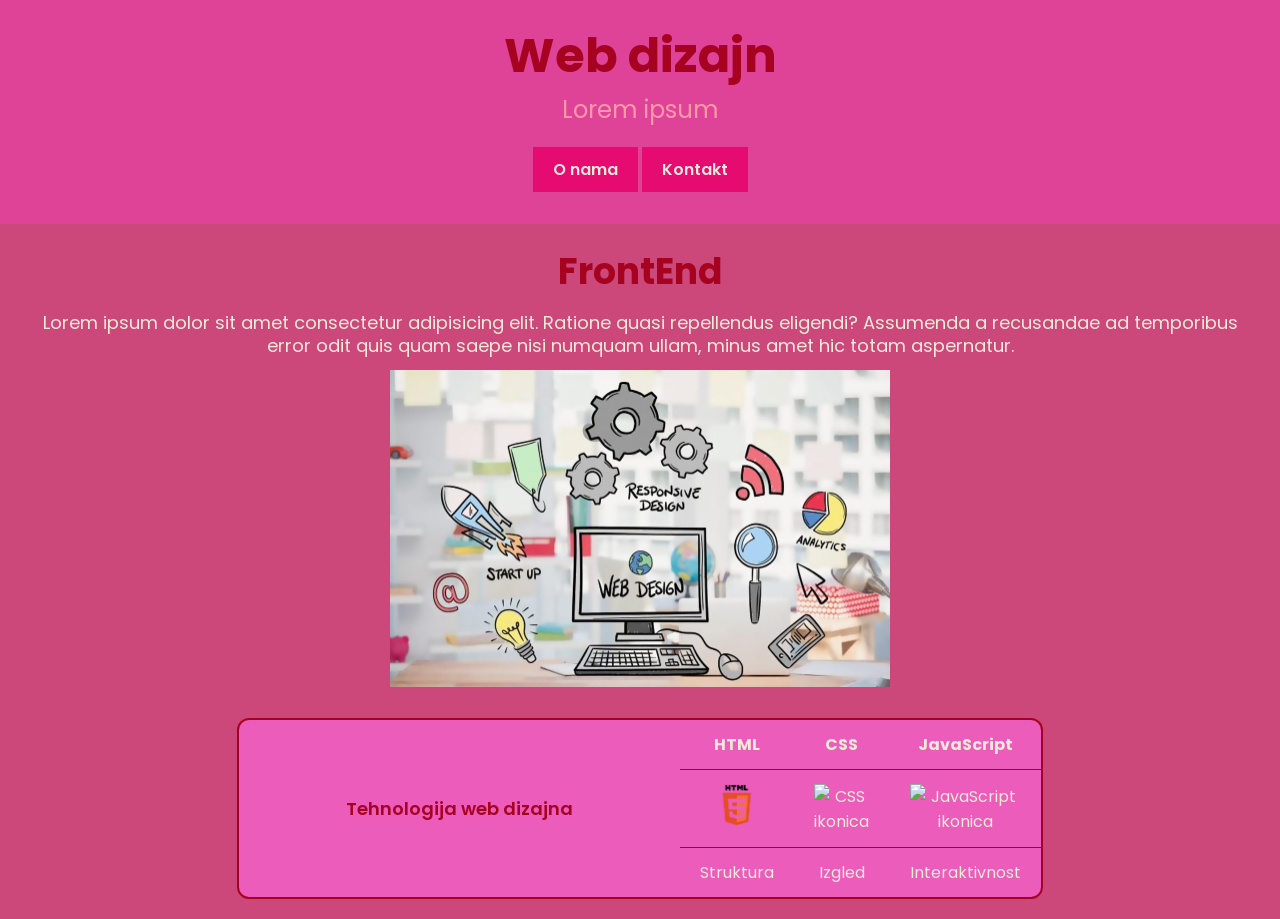
==== index.html @ 794d82c1 "Add files via upload" ====
<!doctype html>
<html lang="sr">
  <head>
    <meta charset="UTF-8" />
    <meta name="viewport" content="width=device-width, initial-scale=1.0" />
    <title>Početna</title>

    <link rel="stylesheet" href="style.css" />

    <!-- Font -->
    <link
      href="https://fonts.googleapis.com/css2?family=Poppins:wght@300;400;500;600&display=swap"
      rel="stylesheet"
    />
  </head>
  <body>
    <header class="header-pocetna">
      <h1 class="naslov-pocetna">Web dizajn</h1>
      <p class="podnaslov-pocetna">Lorem ipsum</p>
      <div class="dugmici-pocetna">
        <a href="onama.html" class="link-pocetna dugme-pocetna">O nama</a>

        <a href="kontakt.html" class="link-pocetna dugme-pocetna">Kontakt</a>
      </div>
    </header>

    <section class="sekcija-pocetna">
      <div class="frontend-pocetna">
        <h2 class="naslov_frontend-pocetna">FrontEnd</h2>
        <p class="tekst_frontend-pocetna">
          Lorem ipsum dolor sit amet consectetur adipisicing elit. Ratione quasi
          repellendus eligendi? Assumenda a recusandae ad temporibus error odit
          quis quam saepe nisi numquam ullam, minus amet hic totam aspernatur.
        </p>
        <img src="slike/slika 1.jpg" alt="FrontEnd" class="slika-pocetna" />
      </div>

      <div class="tehnologije-pocetna">
        <table class="tabela-pocetna">
          <tr class="donjiBorder-header">
            <td rowspan="3" class="levaStranaTabele">
              Tehnologija web dizajna
            </td>
            <th>HTML</th>
            <th>CSS</th>
            <th>JavaScript</th>
          </tr>
          <tr class="donjiBorder-sredina">
            <td class="ikonica">
              <img src="slike/html.png" alt="HTML ikonica" class="ikonica" />
            </td>
            <td class="ikonica">
              <img src="slike/css.png" alt="CSS ikonica" class="ikonica" />
            </td>
            <td class="ikonica">
              <img
                src="slike/javascript.png"
                alt="JavaScript ikonica"
                class="ikonica"
              />
            </td>
          </tr>
          <tr>
            <td class="tekstTabele">Struktura</td>
            <td class="tekstTabele">Izgled</td>
            <td class="tekstTabele">Interaktivnost</td>
          </tr>
        </table>
      </div>
    </section>
  </body>
</html>
---- style.css ----
* {
  margin: 0;
  padding: 0;
  box-sizing: border-box;
}

body {
  font-family: 'Poppins', sans-serif;
  background-color: #cc487b;
  color: #f2e9d8;
}
.header-pocetna {
  margin: 0 auto;
  padding-top: 20px;
  padding-bottom: 32px;
  text-align: center;
  background-color: #df4398;
}

.naslov-pocetna {
  font-size: 48px;
  color: #a60321;
}

.podnaslov-pocetna {
  font-size: 24px;
  color: #f9a;
}

.dugme-pocetna {
  display: inline-block;
  padding: 10px 20px;
  background-color: #e60b71;
  border: none;
  cursor: pointer;
}

.dugmici-pocetna {
  margin-top: 20px;
}

.link-pocetna {
  display: inline-block;
  text-decoration: none;
  font-size: 16px;
  font-weight: 600;
  color: #f2e9d8;
}

.sekcija-pocetna {
  margin: 0 auto;
  padding: 20px;
  text-align: center;
}

.naslov_frontend-pocetna {
  font-size: 36px;
  color: #a60321;
  margin-bottom: 12px;
}

.tekst_frontend-pocetna {
  font-size: 18px;
  line-height: 1.3;
  margin-bottom: 12px;
}

.slika-pocetna {
  width: 500px;
}

.tehnologije-pocetna {
  display: flex;
  justify-content: center;
}

.tabela-pocetna {
  border-collapse: separate;
  border-spacing: 0;
  background-color: rgb(235, 92, 187);
  border-radius: 12px;
  border: 2px solid #a60321;
  overflow: hidden;
  width: 65%;
  margin-top: 24px;
}

th,
td {
  font-size: 16px;
  padding: 12px 20px;
  text-align: center;
}

.donjiBorder-header th {
  border-bottom: 1px solid #a60321;
}

.donjiBorder-sredina td {
  border-bottom: 1px solid #a60321;
}

.levaStranaTabele {
  width: 55%;
  font-size: 18px;
  font-weight: 600;
  color: #a60321;
}
.ikonica {
  width: 40px;
}

.tekstTabele {
  font-size: 16px;
}

.onama-sekcija,
.kontakt-sekcija {
  width: 80%;
  margin: 40px auto;
}

.onama-kartica,
.forma-kontakt,
.kontakt-info {
  background-color: #df4398;
  border: 2px solid #a60321;
  border-radius: 12px;
  padding: 24px;
  margin-bottom: 24px;
}

.tekst_onama {
  font-size: 18px;
  line-height: 1.6;
  margin-bottom: 16px;
}

.lista-onama {
  list-style-position: inside;
  font-size: 18px;
  line-height: 2;
}

.forma-kontakt {
  display: flex;
  flex-direction: column;
  gap: 16px;
}

.input-kontakt,
.textarea-kontakt {
  width: 100%;
  padding: 14px;
  border: 2px solid #a60321;
  border-radius: 8px;
  font-family: 'Poppins', sans-serif;
  font-size: 16px;
  outline: none;
}

.textarea-kontakt {
  height: 150px;
  resize: none;
}

.dugme-forma {
  width: 200px;
  padding: 12px;
  background-color: #e60b71;
  border: none;
  border-radius: 8px;
  color: #f2e9d8;
  font-size: 16px;
  font-weight: 600;
  cursor: pointer;
}

.dugme-forma:hover,
.dugme-pocetna:hover {
  opacity: 0.9;
}

/* #A60321
#F2E9D8
#8C5C32
#D9A577
#D97B66 */
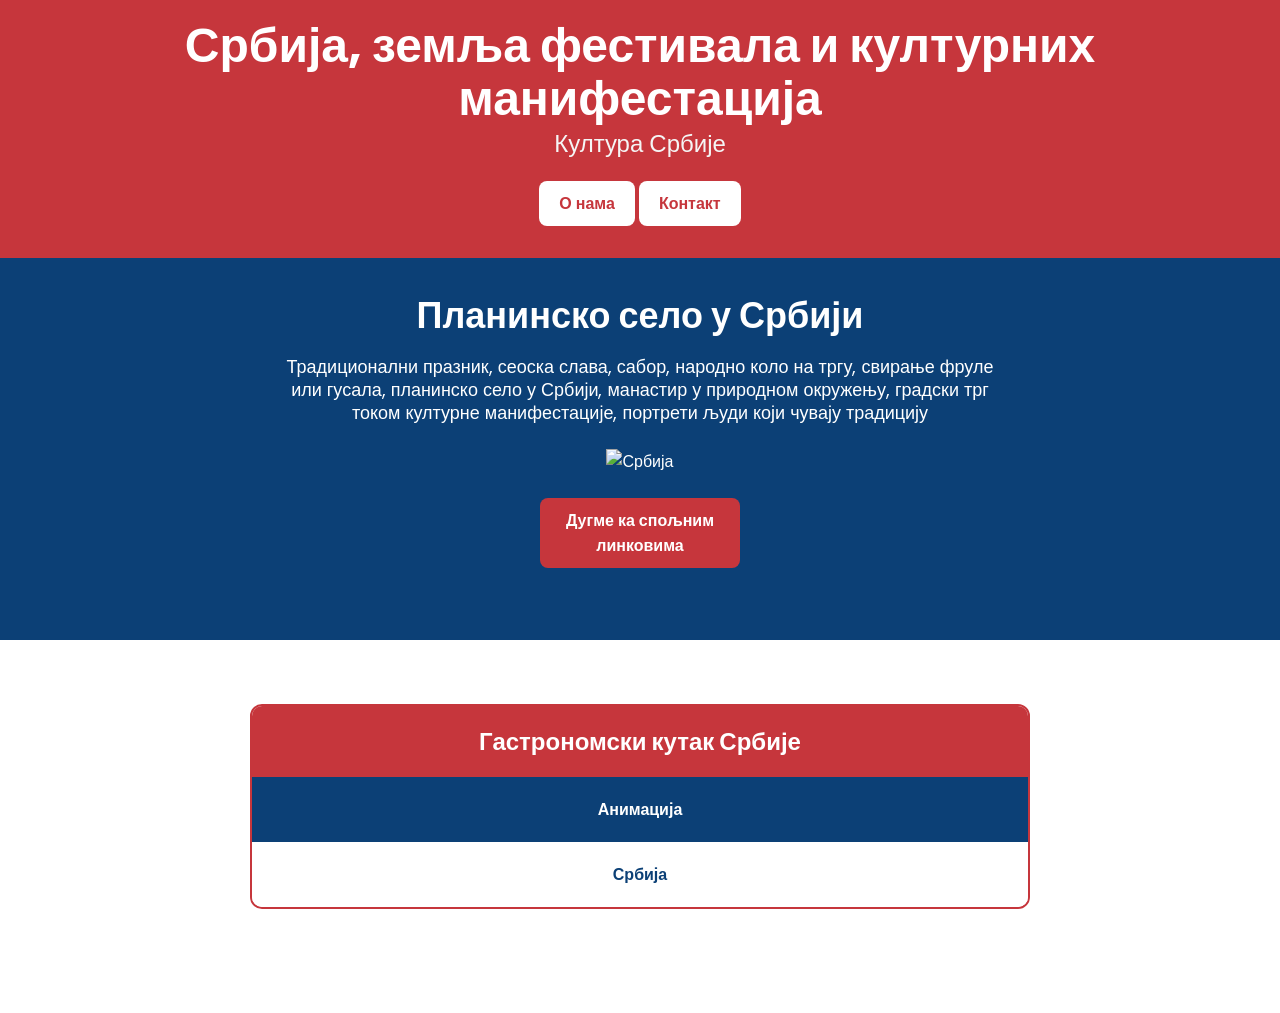
==== commit 1d75b9f1: "Add files via upload" ====
--- a/index.html
+++ b/index.html
@@ -15,58 +15,53 @@
   </head>
   <body>
     <header class="header-pocetna">
-      <h1 class="naslov-pocetna">Web dizajn</h1>
-      <p class="podnaslov-pocetna">Lorem ipsum</p>
+      <h1 class="naslov-pocetna">
+        Србија, земља фестивала и културних манифестација
+      </h1>
+      <p class="podnaslov-pocetna">Култура Србије</p>
       <div class="dugmici-pocetna">
-        <a href="onama.html" class="link-pocetna dugme-pocetna">O nama</a>
+        <a href="onama.html" class="link-pocetna dugme-pocetna">О нама</a>
 
-        <a href="kontakt.html" class="link-pocetna dugme-pocetna">Kontakt</a>
+        <a href="kontakt.html" class="link-pocetna dugme-pocetna">Контакт</a>
       </div>
     </header>
 
     <section class="sekcija-pocetna">
       <div class="frontend-pocetna">
-        <h2 class="naslov_frontend-pocetna">FrontEnd</h2>
+        <h2 class="naslov_frontend-pocetna">Планинско село у Србији</h2>
         <p class="tekst_frontend-pocetna">
-          Lorem ipsum dolor sit amet consectetur adipisicing elit. Ratione quasi
-          repellendus eligendi? Assumenda a recusandae ad temporibus error odit
-          quis quam saepe nisi numquam ullam, minus amet hic totam aspernatur.
+          Традиционални празник, сеоска слава, сабор, народно коло на тргу,
+          свирање фруле или гусала, планинско село у Србији, манастир у
+          природном окружењу, градски трг током културне манифестације, портрети
+          људи који чувају традицију
         </p>
-        <img src="slike/slika 1.jpg" alt="FrontEnd" class="slika-pocetna" />
+        <img src="slike/србија.jpg" alt="Србија" class="slika-pocetna" />
+        <a
+          href="https://sr.wikipedia.org/sr-ec/%D0%A1%D1%80%D0%B1%D0%B8%D1%98%D0%B0"
+          target="_blank"
+          class="link-spoljni"
+          >Дугме ка спољним линковима</a
+        >
       </div>
-
+    </section>
+    <section class="tabela-sekcija">
       <div class="tehnologije-pocetna">
         <table class="tabela-pocetna">
-          <tr class="donjiBorder-header">
-            <td rowspan="3" class="levaStranaTabele">
-              Tehnologija web dizajna
-            </td>
-            <th>HTML</th>
-            <th>CSS</th>
-            <th>JavaScript</th>
+          <tr>
+            <th class="tabela-naslov">Гастрономски кутак Србије</th>
           </tr>
-          <tr class="donjiBorder-sredina">
-            <td class="ikonica">
-              <img src="slike/html.png" alt="HTML ikonica" class="ikonica" />
-            </td>
-            <td class="ikonica">
-              <img src="slike/css.png" alt="CSS ikonica" class="ikonica" />
-            </td>
-            <td class="ikonica">
-              <img
-                src="slike/javascript.png"
-                alt="JavaScript ikonica"
-                class="ikonica"
-              />
+          <tr>
+            <td class="tabela-tekst plavi_red">
+              <a href="#" class="link-tabela plavi_red">Анимација</a>
             </td>
           </tr>
           <tr>
-            <td class="tekstTabele">Struktura</td>
-            <td class="tekstTabele">Izgled</td>
-            <td class="tekstTabele">Interaktivnost</td>
+            <td class="tabela-tekst beli_red">
+              <a href="#" class="link-tabela beli_red">Србија</a>
+            </td>
           </tr>
         </table>
       </div>
     </section>
   </body>
-</html>+</html>
--- a/style.css
+++ b/style.css
@@ -5,34 +5,37 @@
 }
 
 body {
-  font-family: 'Poppins', sans-serif;
-  background-color: #cc487b;
-  color: #f2e9d8;
+  font-family: "Poppins", sans-serif;
+  background-color: #fff;
+  color: #fff;
 }
 .header-pocetna {
   margin: 0 auto;
   padding-top: 20px;
   padding-bottom: 32px;
   text-align: center;
-  background-color: #df4398;
+  background-color: #c6363c;
 }
 
 .naslov-pocetna {
   font-size: 48px;
-  color: #a60321;
+  line-height: 1.1;
+  color: #fff;
 }
 
 .podnaslov-pocetna {
   font-size: 24px;
-  color: #f9a;
+  color: #f5f5f5;
 }
 
 .dugme-pocetna {
   display: inline-block;
   padding: 10px 20px;
-  background-color: #e60b71;
+  background-color: #ffffff;
   border: none;
   cursor: pointer;
+  border-radius: 8px;
+  transition: all 0.4s ease;
 }
 
 .dugmici-pocetna {
@@ -44,29 +47,39 @@
   text-decoration: none;
   font-size: 16px;
   font-weight: 600;
-  color: #f2e9d8;
+  color: #c6363c;
+}
+
+.link-pocetna:hover {
+  background-color: #0c4076;
+  color: #fff;
 }
 
 .sekcija-pocetna {
   margin: 0 auto;
-  padding: 20px;
-  text-align: center;
+  padding: 30px;
+  padding-bottom: 60px;
+  text-align: center;
+  background-color: #0c4076;
 }
 
 .naslov_frontend-pocetna {
   font-size: 36px;
-  color: #a60321;
+
   margin-bottom: 12px;
 }
 
 .tekst_frontend-pocetna {
   font-size: 18px;
   line-height: 1.3;
-  margin-bottom: 12px;
+
+  width: 60%;
+  margin: 0 auto;
+  padding-bottom: 24px;
 }
 
 .slika-pocetna {
-  width: 500px;
+  width: 35rem;
 }
 
 .tehnologije-pocetna {
@@ -75,59 +88,84 @@
 }
 
 .tabela-pocetna {
+  width: 65%;
+  margin: 24px auto;
   border-collapse: separate;
   border-spacing: 0;
-  background-color: rgb(235, 92, 187);
+  border: 2px solid #c6363c;
   border-radius: 12px;
-  border: 2px solid #a60321;
   overflow: hidden;
-  width: 65%;
-  margin-top: 24px;
-}
-
-th,
-td {
-  font-size: 16px;
-  padding: 12px 20px;
-  text-align: center;
-}
-
-.donjiBorder-header th {
-  border-bottom: 1px solid #a60321;
-}
-
-.donjiBorder-sredina td {
-  border-bottom: 1px solid #a60321;
-}
-
-.levaStranaTabele {
-  width: 55%;
-  font-size: 18px;
-  font-weight: 600;
-  color: #a60321;
-}
-.ikonica {
-  width: 40px;
-}
-
-.tekstTabele {
-  font-size: 16px;
-}
-
-.onama-sekcija,
+}
+
+.tabela-naslov {
+  background: #c6363c;
+  color: white;
+  padding: 18px;
+  font-size: 24px;
+}
+
+.tabela-tekst {
+  color: white;
+  padding: 20px;
+  text-align: center;
+}
+
+.tabela-pocetna a {
+  font-weight: bold;
+  text-decoration: none;
+}
+
+.plavi_red,
+.kontakt-info {
+  background-color: #0c4076;
+  color: #fff;
+}
+
+.beli_red,
+.kontakt-info-sekcija {
+  background-color: #fff;
+  color: #0c4076;
+}
+
 .kontakt-sekcija {
-  width: 80%;
-  margin: 40px auto;
-}
-
-.onama-kartica,
+  padding: 48px;
+}
+
+.forma-kontakt {
+  background-color: #fff;
+  color: #0c4076;
+}
+
 .forma-kontakt,
 .kontakt-info {
-  background-color: #df4398;
-  border: 2px solid #a60321;
+  width: 60%;
+  margin: 24px auto;
   border-radius: 12px;
   padding: 24px;
-  margin-bottom: 24px;
+}
+
+.onama-kartica {
+  width: 60%;
+  margin: 24px auto;
+  border-radius: 12px;
+  padding: 24px;
+  background-color: #fff;
+  color: #0c4076;
+}
+
+.sekcija-plava {
+  background-color: #0c4076;
+  padding: 48px;
+}
+
+.onama-kartica-plava {
+  background-color: #0c4076;
+  color: #fff;
+}
+
+.sekcija-bela {
+  background-color: #fff;
+  /* padding: 48px;\ */
 }
 
 .tekst_onama {
@@ -152,9 +190,9 @@
 .textarea-kontakt {
   width: 100%;
   padding: 14px;
-  border: 2px solid #a60321;
-  border-radius: 8px;
-  font-family: 'Poppins', sans-serif;
+  border: 2px solid #c6363c;
+  border-radius: 8px;
+  font-family: "Poppins", sans-serif;
   font-size: 16px;
   outline: none;
 }
@@ -167,10 +205,10 @@
 .dugme-forma {
   width: 200px;
   padding: 12px;
-  background-color: #e60b71;
+  background-color: #c6363c;
   border: none;
   border-radius: 8px;
-  color: #f2e9d8;
+  color: #fff;
   font-size: 16px;
   font-weight: 600;
   cursor: pointer;
@@ -181,8 +219,32 @@
   opacity: 0.9;
 }
 
-/* #A60321
-#F2E9D8
-#8C5C32
-#D9A577
-#D97B66 */+.link-spoljni:link,
+.link-spoljni:visited {
+  display: block;
+  width: 200px;
+  text-decoration: none;
+  margin: 24px auto 12px auto;
+  font-size: 16px;
+  font-weight: 600;
+  color: #ffffff;
+  background-color: #c6363c;
+  padding: 10px 20px;
+  border-radius: 8px;
+  transition: all 0.3s ease;
+}
+
+.link-spoljni:hover,
+.link-spoljni:active {
+  background-color: #fff;
+  color: #c6363c;
+  opacity: 0.9;
+  transform: translateY(-6px);
+}
+
+.tabela-sekcija {
+  margin: 0 auto;
+  padding: 40px;
+  padding-bottom: 80px;
+  text-align: center;
+}
